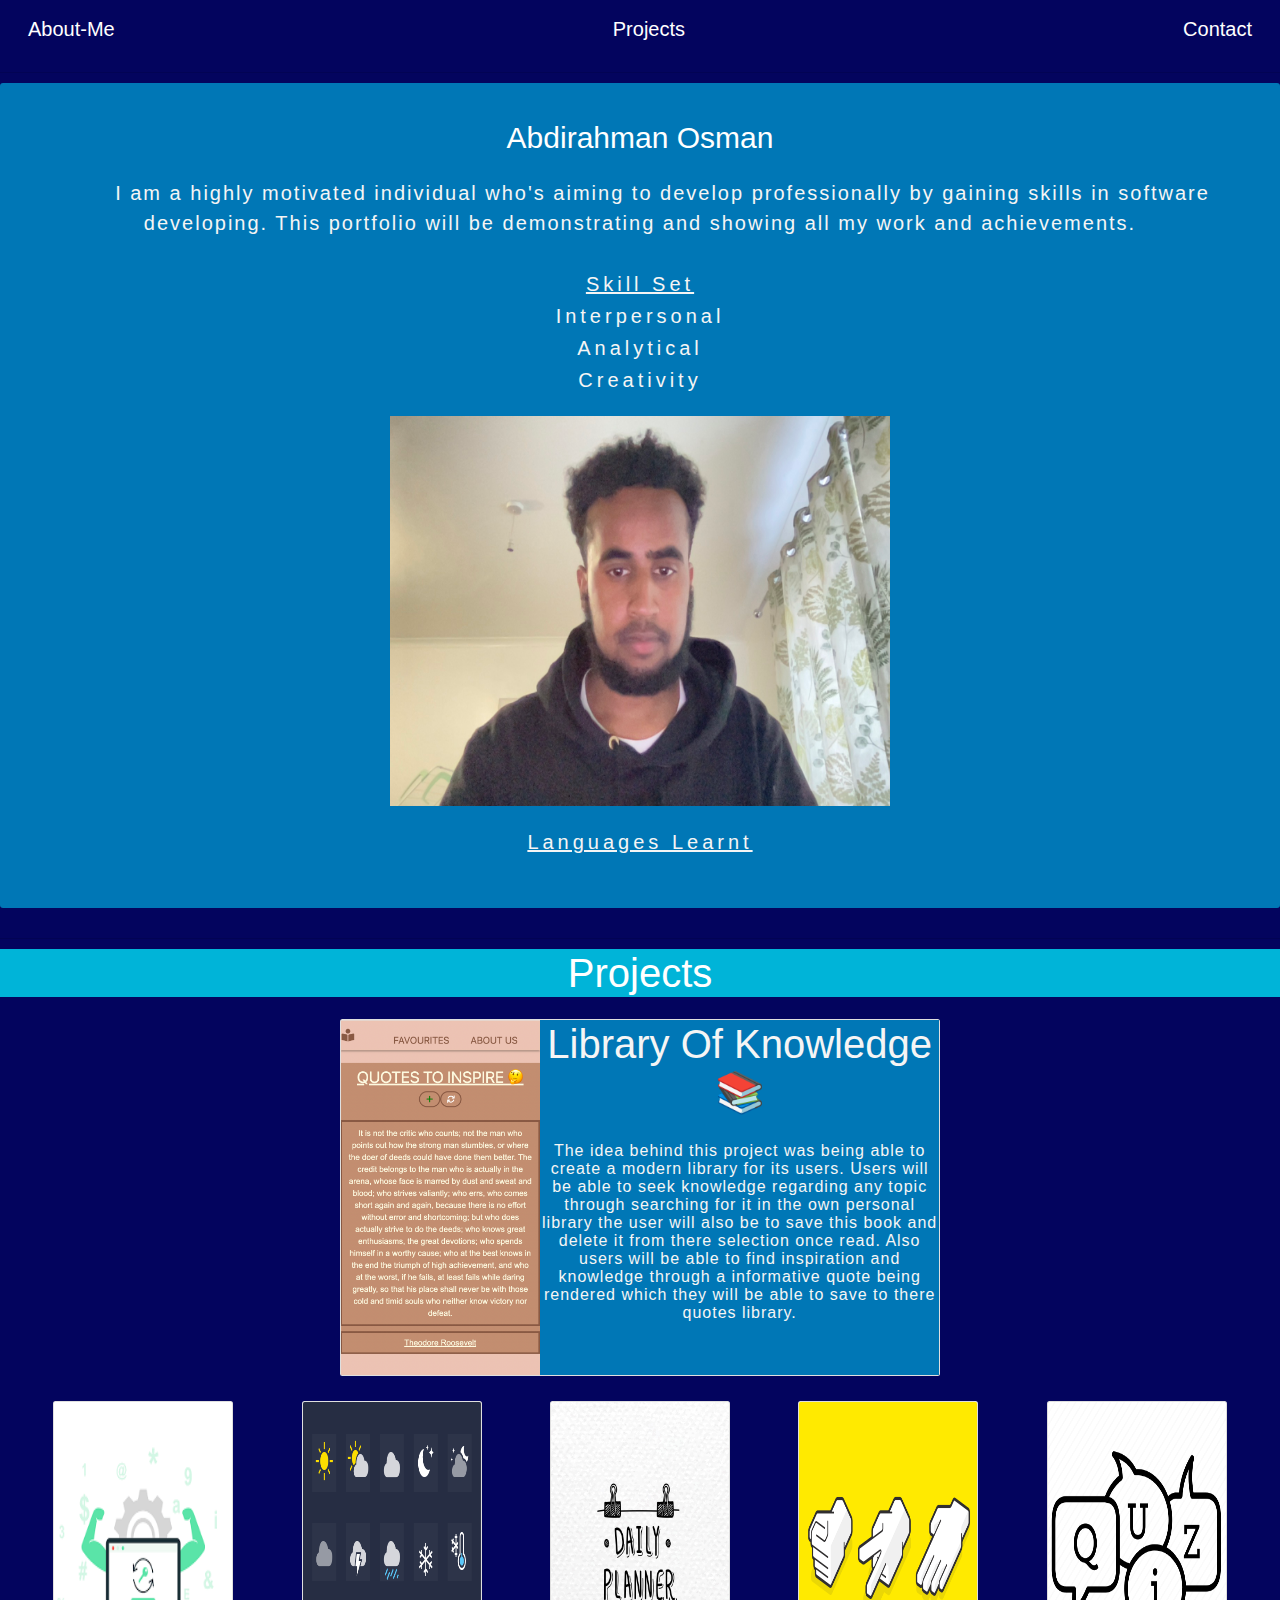
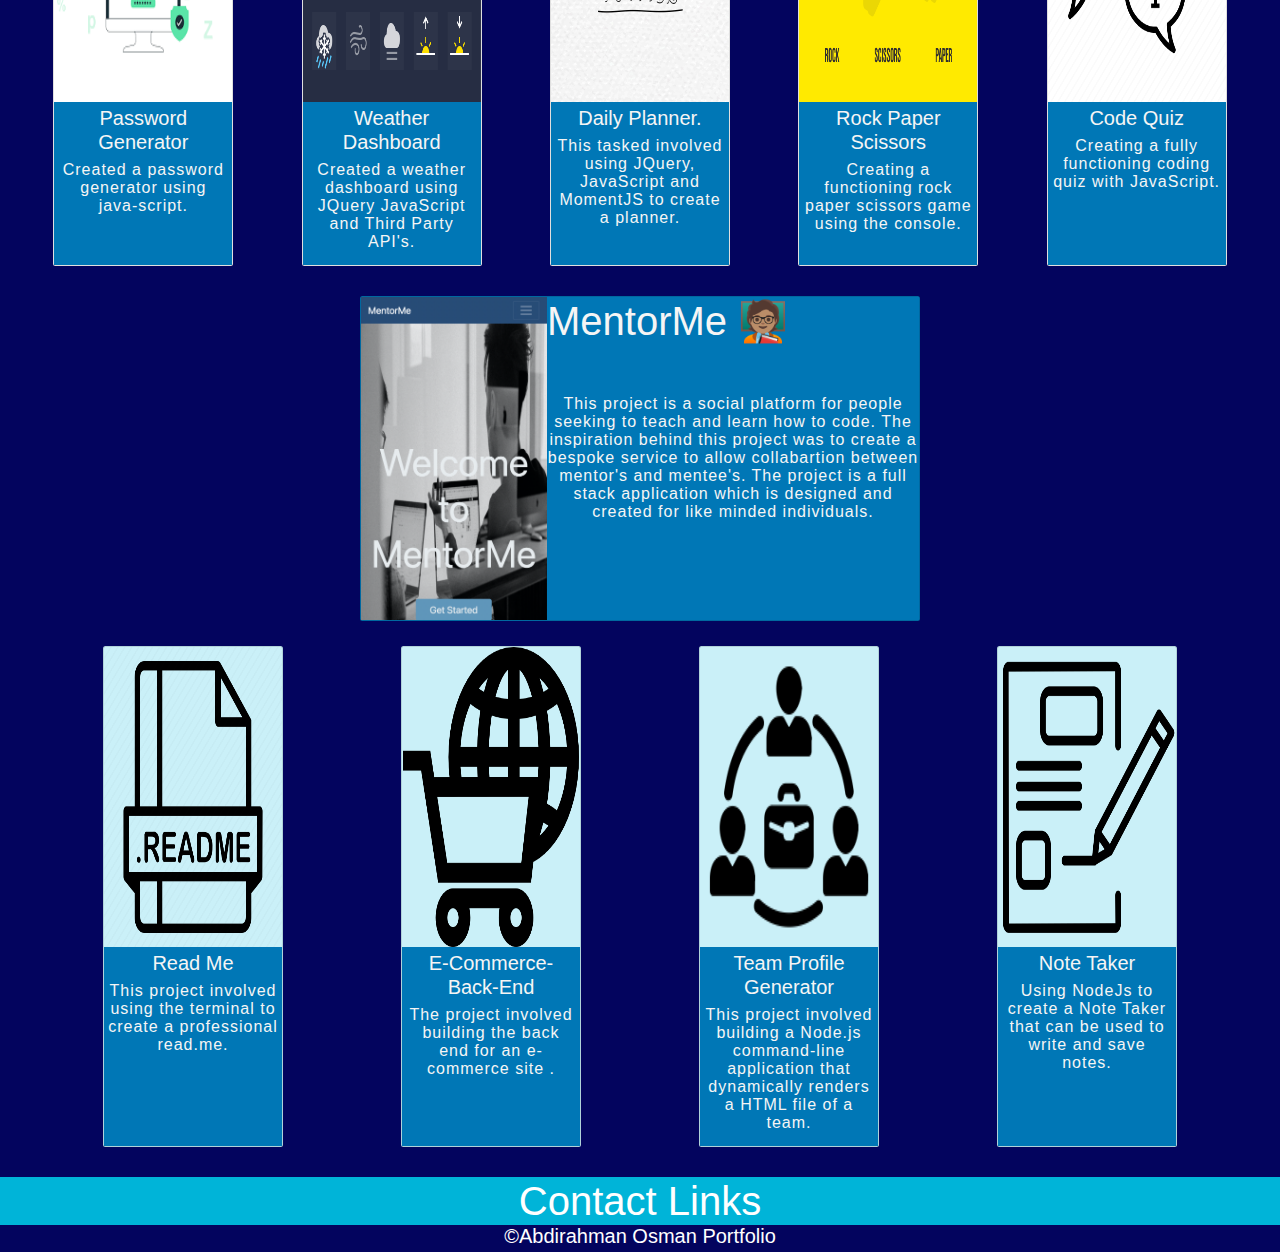
==== index.html @ 04a23a7f "new change" ====
<!DOCTYPE html>
<html lang="en-us">
  <head>
    <meta charset="UTF-8" />
    <link
      rel="stylesheet"
      href="https://cdn.jsdelivr.net/npm/bootstrap@4.3.1/dist/css/bootstrap.min.css"
      integrity="sha384-ggOyR0iXCbMQv3Xipma34MD+dH/1fQ784/j6cY/iJTQUOhcWr7x9JvoRxT2MZw1T"
      crossorigin="anonymous"
    />

    <title>My Portfolio</title>

    <link
      rel="stylesheet"
      href="https://cdnjs.cloudflare.com/ajax/libs/font-awesome/6.1.1/css/all.min.css"
      integrity="sha512-KfkfwYDsLkIlwQp6LFnl8zNdLGxu9YAA1QvwINks4PhcElQSvqcyVLLD9aMhXd13uQjoXtEKNosOWaZqXgel0g=="
      crossorigin="anonymous"
      referrerpolicy="no-referrer"
    />
    <link
      rel="stylesheet"
      href="https://cdnjs.cloudflare.com/ajax/libs/animate.css/4.1.1/animate.min.css"
    />
    <link
      rel="style"
      href="https://cdn.jsdelivr.net/npm/bootstrap@5.2.0/dist/css/bootstrap.min.css"
      rel="stylesheet"
      integrity="sha384-gH2yIJqKdNHPEq0n4Mqa/HGKIhSkIHeL5AyhkYV8i59U5AR6csBvApHHNl/vI1Bx"
      crossorigin="anonymous"
    />
    <link rel="stylesheet" href="/style.css" />
  </head>

  <body class="entire-body">
    <header class="header">
      <nav class="nav-container">
        <div class="nav-link">
          <a href="#about-me" id="anchor-me">About-Me</a>
        </div>
        <div class="nav-link">
          <a href="#projects" id="anchor-projects">Projects </a>
        </div>
        <div class="nav-link">
          <a href="#contact" id="anchor-contact">Contact</a>
        </div>
      </nav>
    </header>
    <hr />
    <main class="main">
      <!-- About me section of page -->
      <section id="about-me">
        <!--  About me container  -->
        <div class="about-me-container">
          <div class="jumbotron">
            <h1 class="display-4" id="about-me-name">Abdirahman Osman</h1>
            <p class="lead" id="statement-info">
              I am a highly motivated individual who's aiming to develop
              professionally by gaining skills in software developing. This
              portfolio will be demonstrating and showing all my work and
              achievements.
            </p>
            <h3 class="skills">Skill Set</h3>
            <ul class="skill-set">
              <li>Interpersonal</li>
              <li>Analytical</li>
              <li>Creativity</li>
            </ul>

            <div class="about-me-image">
              <img
                src="/images/pic-me.jpg"
                width="500px"
                height="390px"
              />
            </div>
            <h3 class="skills">Languages Learnt</h3>
            <div class="icons-jumbo">
              <i class="fa-brands fa-js"></i>
              <i class="fa-brands fa-node"></i>
              <i class="fa-brands fa-html5"></i>
              <i class="fa-brands fa-css3-alt"></i>
              <i class="fa-brands fa-java"></i>
            </div>
          </div>
        </div>
      </section>

      <hr />

      <section id="projects">
        <h2 class="projects-header">Projects</h2>

        <div class="container-phase-1">
          <div class="left">
            <div class="card mb-3" style="max-width: 600px">
              <div class="row g-0" id="card-img">
                <div class="col-md-4" id="card-img">
                  <img
                    src="/images/Screenshot 2022-05-30 at 08.26.18.png"
                    class="img-fluid rounded-start"
                    alt="..."
                  />
                </div>
                <div class="col-md-8" id="card">
                  <div class="card-body" id="card">
                    <h5 class="card-title-1" id="card-title">
                      Library Of Knowledge 📚
                    </h5>
                    <p class="card-text">
                      The idea behind this project was being able to create a
                      modern library for its users. Users will be able to seek
                      knowledge regarding any topic through searching for it in
                      the own personal library the user will also be to save
                      this book and delete it from there selection once read.
                      Also users will be able to find inspiration and knowledge
                      through a informative quote being rendered which they will
                      be able to save to there quotes library.
                    </p>

                    <a href="https://github.com/AOsman0">
                      <i id="icon-cards" class="fa-brands fa-github"></i>
                    </a>
                  </div>
                </div>
              </div>
            </div>
          </div>
          <div class="row">
            <div class="card m-4" style="width: 18rem">
              <img
                src="/images/password.png"
                class="card-img-top"
                alt="my-password"
              />

              <div class="card-body">
                <h5 class="card-title">Password Generator</h5>
                <p class="card-text">
                  Created a password generator using java-script.
                </p>
                <div class="github-link">
                  <a
                    href="https://github.com/AOsman0/password-generator/tree/dev"
                    class="card-link"
                    ><i id="github-link" class="fa-brands fa-github"></i
                  ></a>
                </div>
              </div>
            </div>
            <div class="card m-4" style="width: 18rem">
              <img
                src="/images/weather.png"
                class="card-img-top"
                alt="my-password"
              />

              <div class="card-body">
                <h5 class="card-title">Weather Dashboard</h5>
                <p class="card-text">
                  Created a weather dashboard using JQuery JavaScript and Third
                  Party API's.
                </p>
                <div class="github-link">
                  <a
                    href="https://github.com/AOsman0/weather-dashboard"
                    class="card-link"
                    ><i id="github-link" class="fa-brands fa-github"></i
                  ></a>
                </div>
              </div>
            </div>
            <div class="card m-4" style="width: 18rem">
              <img
                src="/images/planner.jpeg"
                class="card-img-top"
                alt="my-password"
              />

              <div class="card-body">
                <h5 class="card-title">Daily Planner.</h5>
                <p class="card-text">
                  This tasked involved using JQuery, JavaScript and MomentJS to
                  create a planner.
                </p>
                <div class="github-link">
                  <a
                    href="https://github.com/AOsman0/day-planner/tree/dev"
                    class="card-link"
                    ><i id="github-link" class="fa-brands fa-github"></i
                  ></a>
                </div>
              </div>
            </div>
            <div class="card m-4" style="width: 18rem">
              <img
                src="/images/1_8du96SQUQ0NlWmWvVu20Zw.png"
                class="card-img-top"
                alt="my-password"
              />

              <div class="card-body">
                <h5 class="card-title">Rock Paper Scissors</h5>
                <p class="card-text">
                  Creating a functioning rock paper scissors game using the
                  console.
                </p>
                <div class="github-link">
                  <a
                    href="https://github.com/AOsman0/rock-paper-scissors"
                    class="card-link"
                    ><i id="github-link" class="fa-brands fa-github"></i
                  ></a>
                </div>
              </div>
            </div>
            <div class="card m-4" style="width: 18rem">
              <img
                src="/images/quiz_01-512.webp"
                class="card-img-top"
                alt="my-password"
              />
              <div class="card-body">
                <h5 class="card-title">Code Quiz</h5>
                <p class="card-text">
                  Creating a fully functioning coding quiz with JavaScript.
                </p>
                <div class="github-link">
                  <a
                    href="      https://github.com/AOsman0/code-quiz
      "
                    class="card-link"
                    ><i id="github-link" class="fa-brands fa-github"></i
                  ></a>
                </div>
              </div>
            </div>
          </div>

          <div class="container-phase-2">
            <div class="left-2">
              <div class="card mb-3" id="card-img" style="width: 560px">
                <div class="row g-0" id="card-img">
                  <div class="col-md-4" id="card-img">
                    <img
                      src="/assets/images/Screenshot 2022-07-29 at 09.22.35.png"
                      class="img-fluid rounded-start"
                      alt="..."
                    />
                  </div>
                  <div class="col-md-8" id="card">
                    <div class="card-body" id="card">
                      <h5 class="card-title-2" id="card-title-2">
                        MentorMe 🧑🏽‍🏫
                      </h5>
                      <p class="card-text-2">
                        This project is a social platform for people seeking to
                        teach and learn how to code. The inspiration behind this
                        project was to create a bespoke service to allow
                        collabartion between mentor's and mentee's. The project
                        is a full stack application which is designed and
                        created for like minded individuals.
                      </p>
                      <a href="https://github.com/Am0031/coding-mentoring">
                        <i id="icon-cards" class="fa-brands fa-github"></i>
                      </a>
                    </div>
                  </div>
                </div>
              </div>
            </div>
            <div class="row">
              <div class="card m-4" style="width: 18rem" id="second-phase">
                <img
                  src="/assets/images/read-me.webp"
                  class="card-img-top"
                  alt="my-password"
                />

                <div class="card-body">
                  <h5 class="card-title">Read Me</h5>
                  <p class="card-text">
                    This project involved using the terminal to create a
                    professional read.me.
                  </p>
                  <div class="github-link">
                    <a
                      href="https://github.com/AOsman0/read-me"
                      class="card-link"
                      ><i id="github-link" class="fa-brands fa-github"></i
                    ></a>
                  </div>
                </div>
              </div>
              <div class="card m-4" style="width: 18rem" id="second-phase">
                <img
                  src="/assets/images/ecommerce.png"
                  class="card-img-top"
                  alt="my-password"
                />

                <div class="card-body">
                  <h5 class="card-title">E-Commerce-Back-End</h5>
                  <p class="card-text">
                    The project involved building the back end for an e-commerce
                    site .
                  </p>
                  <div class="github-link">
                    <a
                      href="https://github.com/AOsman0/e-commerce-back-end/tree/dev"
                      class="card-link"
                      ><i id="github-link" class="fa-brands fa-github"></i
                    ></a>
                  </div>
                </div>
              </div>
              <div class="card m-4" style="width: 18rem" id="second-phase">
                <img
                  src="/assets/images/team.png"
                  class="card-img-top"
                  alt="my-password"
                />

                <div class="card-body">
                  <h5 class="card-title">Team Profile Generator</h5>
                  <p class="card-text">
                    This project involved building a Node.js command-line
                    application that dynamically renders a HTML file of a team.
                  </p>
                  <div class="github-link">
                    <a
                      href="https://github.com/AOsman0/team-profile-gen/tree/dev"
                      class="card-link"
                      ><i id="github-link" class="fa-brands fa-github"></i
                    ></a>
                  </div>
                </div>
              </div>
              <div class="card m-4" style="width: 18rem" id="second-phase">
                <img
                  src="/assets/images/note-taker.png"
                  class="card-img-top"
                  alt="my-password"
                />

                <div class="card-body">
                  <h5 class="card-title">Note Taker</h5>
                  <p class="card-text">
                    Using NodeJs to create a Note Taker that can be used to
                    write and save notes.
                  </p>
                  <div class="github-link">
                    <a
                      href="https://github.com/AOsman0/note-taker"
                      class="card-link"
                      ><i id="github-link" class="fa-brands fa-github"></i
                    ></a>
                  </div>
                </div>
              </div>
            </div>
          </div>
        </div>
      </section>

      <section id="contact">
        <h2 class="contact-links">Contact Links</h2>
        <div class="contact-container">
          <div class="contact-icons">
            <a href="mailto:abdiosman779@gmail.com">
              <i class="fa-solid fa-envelope"></i>
            </a>
          </div>
          <div class="contact-icons">
            <a href="https://www.linkedin.com/in/abdirahman-osman-344202208/">
              <i id="icons" class="fa-brands fa-linkedin"></i>
            </a>
          </div>
          <div class="contact-icons">
            <a href="https://github.com/AOsman0">
              <i id="icons" class="fa-brands fa-github"></i>
            </a>
          </div>
          <div class="contact-icons">
            <a href="tel:+447768656030">
              <i id="icons" class="fa-solid fa-phone"></i>
            </a>
          </div>
          <div class="contact-icons">
            <a
              href="https://drive.google.com/file/d/1iX-VAU-oFXB4nHD9XON-AXW61D3AeiOS/view?usp=sharing"
            >
              <i id="icons" class="fa-solid fa-file"></i>
            </a>
          </div>
        </div>
      </section>
    </main>
    <footer>
      <p class="footer-text">&copy;Abdirahman Osman Portfolio</p>
    </footer>
  </body>
</html>
---- style.css ----
:root {
  --midnight-blue: #03045eff;
  --star-command-blue: #0077b6ff;
  --pacific-blue: #00b4d8ff;
  --middle-blue: #90e0efff;
  --light-cyan: #caf0f8ff;
}

html {
  font-size: 10px;
}

/* body css */
body {
  margin: 0%;
  font-size: 10px;
  background-color: var(--midnight-blue);
  min-height: 100vh;
  font-family: Arial, Helvetica, sans-serif;
  line-height: 1.2rem;
  color: white;
}

/* header css */
header {
  position: static;
  top: 0%;
  width: 100%;
  height: 100%;
}

/* nav container */
.nav-container {
  display: flex;
  flex-direction: row;
  justify-content: space-between;
}

.nav-link {
  margin: 1.8rem;
}
.nav-link a {
  text-decoration: none;
  font-size: 2rem;
  color: rgb(255, 255, 255);
}

/* About-Me */
.about-me-container {
  display: flex;
  flex-direction: column;
  align-items: center;
  flex-wrap: wrap;
}

#about-me-name {
  font-size: 3rem;
  color: rgb(255, 255, 255);
  font-style: arial;
  text-align: center;
  line-height: 30px;
}
.about-me-image {
  display: flex;
  flex-direction: column;
  align-items: center;
  padding: 2rem;
}

.skills {
  font-size: 2rem;
}
.skill-set {
  display: inline;
  padding: 0%;
}

.jumbotron {
  background-color: var(--star-command-blue);
}

.icons-jumbo {
  font-size: 5rem;
  text-align: center;
  padding-top: 1rem;
}

#statement-info {
  text-align: center;
  font-size: 2rem;
  color: whitesmoke;
  letter-spacing: 2px;
  text-indent: 45px;
  line-height: 30px;
  padding: 2rem;
}

.skills {
  text-decoration: underline;
  font-size: 2rem;
  margin: 0%;
}
.skill-set,
.skills {
  text-align: center;
  list-style-type: none;
  font-size: 2rem;
  letter-spacing: 4px;
  line-height: 32px;
  color: whitesmoke;
}
/* Project Cards */

.card-title-1 {
  text-align: center;
  font-size: 4rem;
  padding: 0;
}
.card {
  color: whitesmoke;
  font-size: 1.6rem;
  line-height: 1.8rem;
}

#card {
  background-color: var(--star-command-blue);
  display: flex;
  flex-wrap: wrap;
  position: static;
  margin: 0;
  padding: 0;
}

#card-img {
  background-color: var(--star-command-blue);
  margin: 0rem;
  padding: 0%;
}

.card-text {
  letter-spacing: 1px;
}
h5 {
  font-size: 2rem;
}

.right {
  display: flex;
  flex-direction: row-reverse;
}

.card-img {
  object-fit: contain;
}

.card-img-top {
  max-width: 300px;
  height: 300px;
}

.card-body {
  background-color: var(--star-command-blue);
  padding: 4px;
}
.left {
  display: flex;
  flex-direction: column;
  align-items: center;
}

.card-body {
  text-align: center;
}

.m-4 {
  margin: 0% !important;
}

.github-link {
  align-content: center;
}

.row {
  display: flex;
  flex-direction: row;
  justify-content: space-evenly;
  margin-top: 1.5rem;
}

.projects-header {
  text-align: center;
  font-size: 4rem;
  margin-bottom: 2.2rem;
  background-color: var(--pacific-blue);
}

.left-2 {
  display: flex;
  flex-direction: column;
  align-items: center;
  margin-top: 3rem;
}

.card-title-2 {
  font-size: 4rem;
  text-align: center;
}

.card-text-2 {
  letter-spacing: 1px;
  text-align: center;
}

#second-phase {
  background-color: var(--light-cyan);
}

#icons {
  color: blue;
}

/* Contact */
.contact-icons {
  text-align: center;
  font-size: 25px;
}

.contact-links {
  font-size: 4rem;
  text-align: center;
  margin-top: 3rem;
  background-color: var(--pacific-blue);
}

.footer-text {
  text-align: center;
  font-size: 20px;
}

@media screen and (max-width: 570px) {
  .nav-container {
    display: flex;
    flex-direction: column;
    align-items: center;
  }
  .nav-link {
    display: flex;
    flex-direction: row;
    justify-content: center;
  }
  .project-card {
    width: 100%;
  }
  .about-me-container {
    display: flex;
    flex-direction: column;
    align-items: center;
    margin: 0;
    width: 100%;
  }
}
#icon-cards {
  text-align: center;
  font-size: 3rem;
}
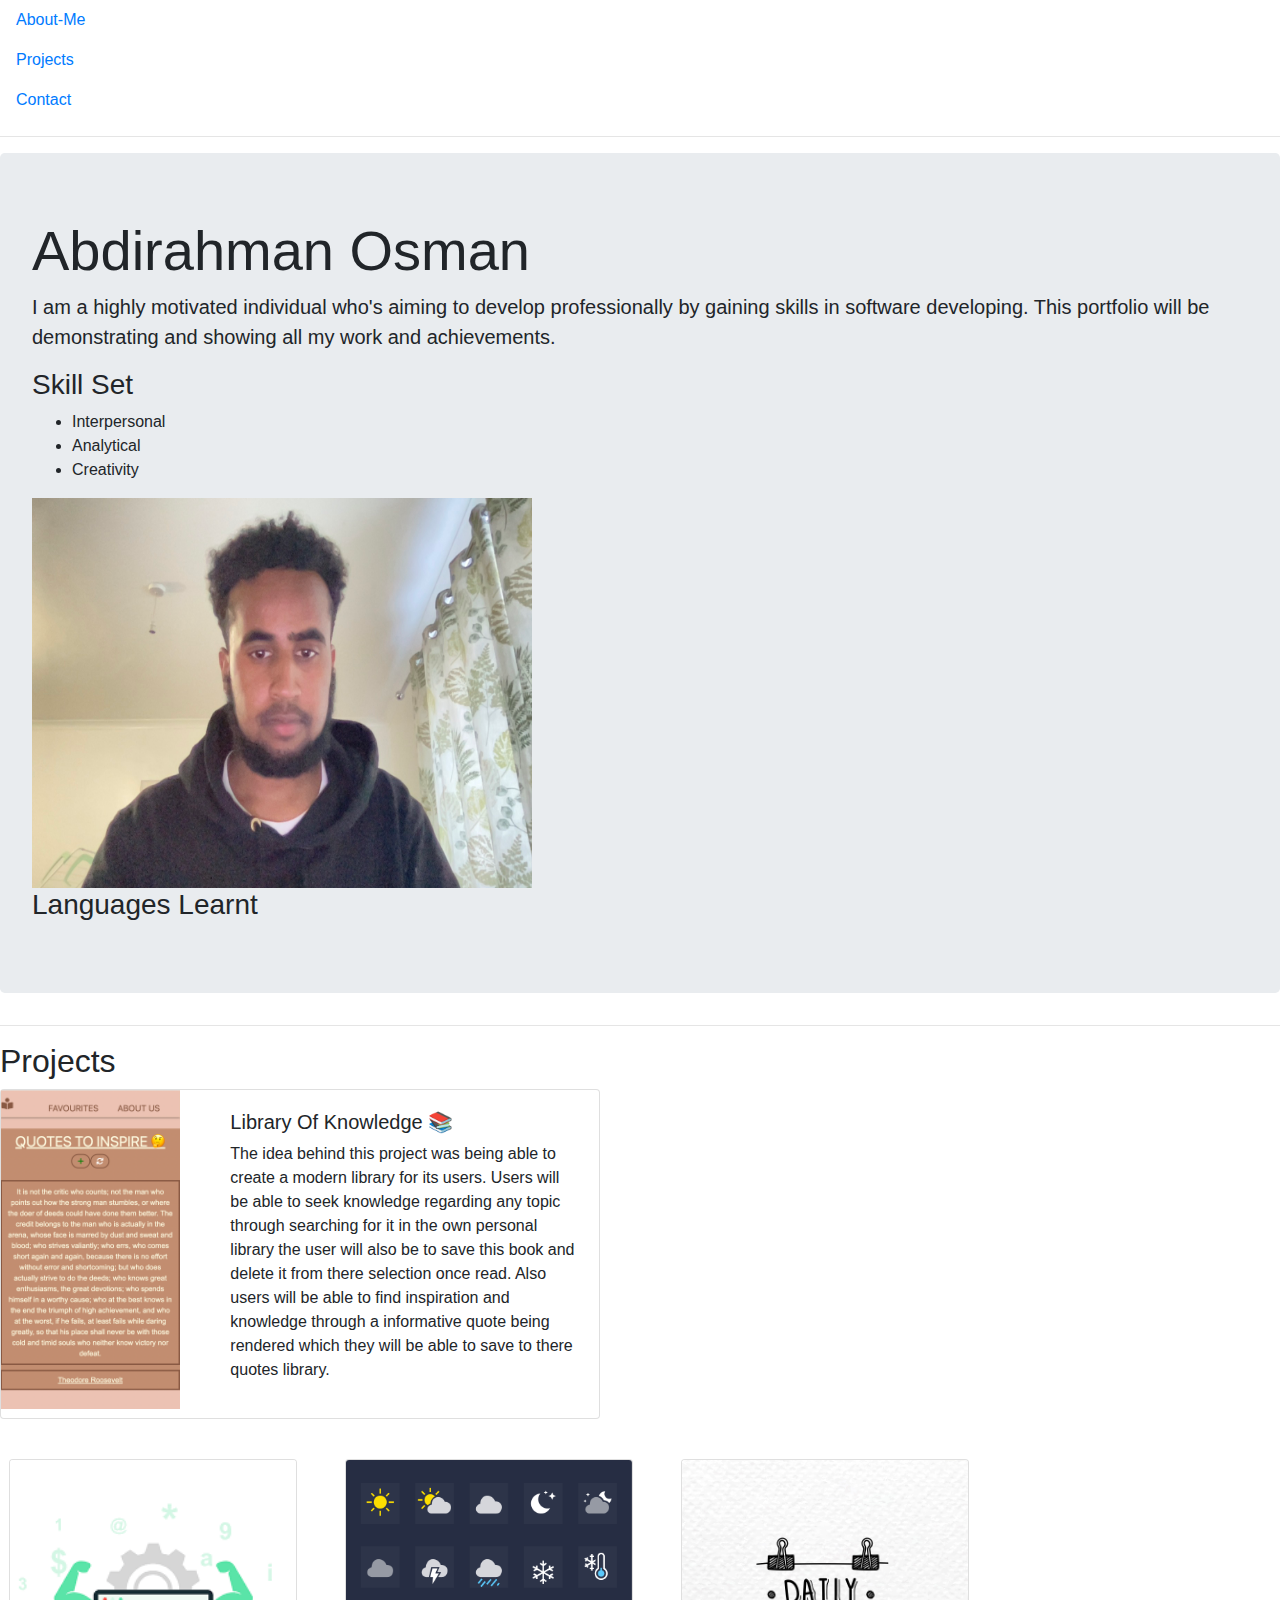
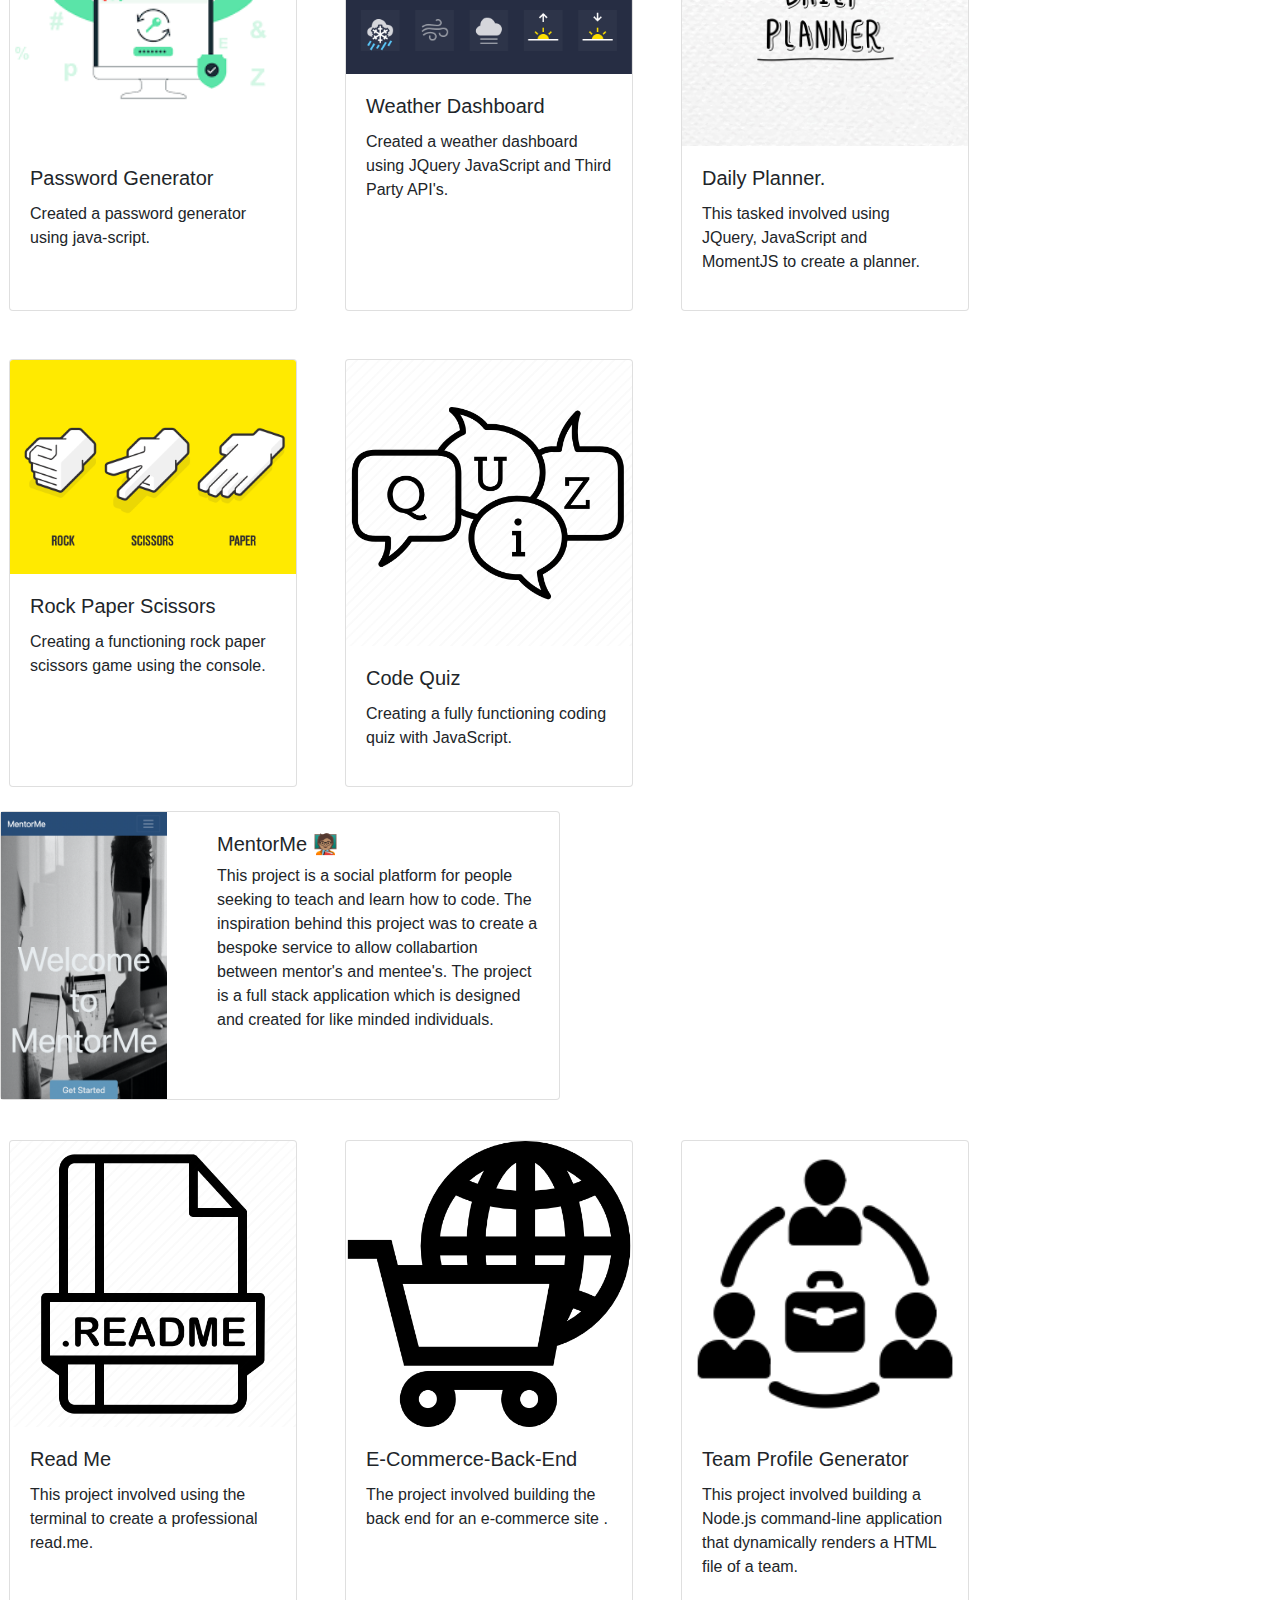
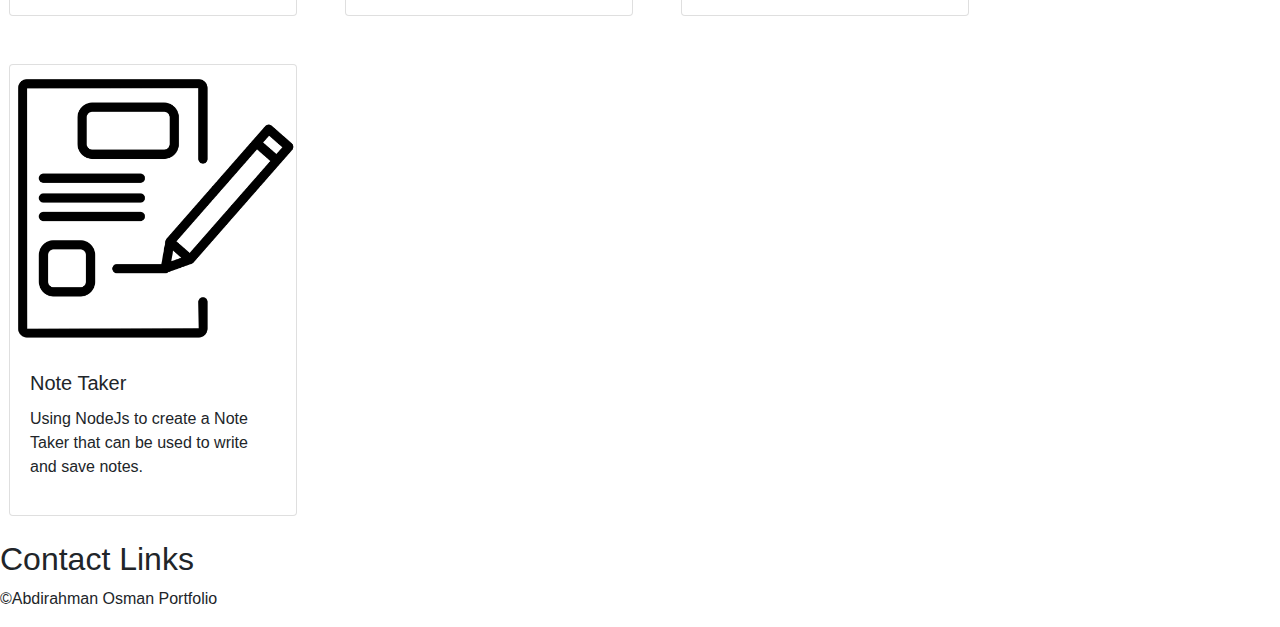
==== commit 8bb6c791: "changes the name of style.css" ====
--- a/index.html
+++ b/index.html
@@ -29,7 +29,7 @@
       integrity="sha384-gH2yIJqKdNHPEq0n4Mqa/HGKIhSkIHeL5AyhkYV8i59U5AR6csBvApHHNl/vI1Bx"
       crossorigin="anonymous"
     />
-    <link rel="stylesheet" href="/style.css" />
+    <link rel="stylesheet" href="/styles.css" />
   </head>
 
   <body class="entire-body">
@@ -68,11 +68,7 @@
             </ul>
 
             <div class="about-me-image">
-              <img
-                src="/images/pic-me.jpg"
-                width="500px"
-                height="390px"
-              />
+              <img src="/images/pic-me.jpg" width="500px" height="390px" />
             </div>
             <h3 class="skills">Languages Learnt</h3>
             <div class="icons-jumbo">
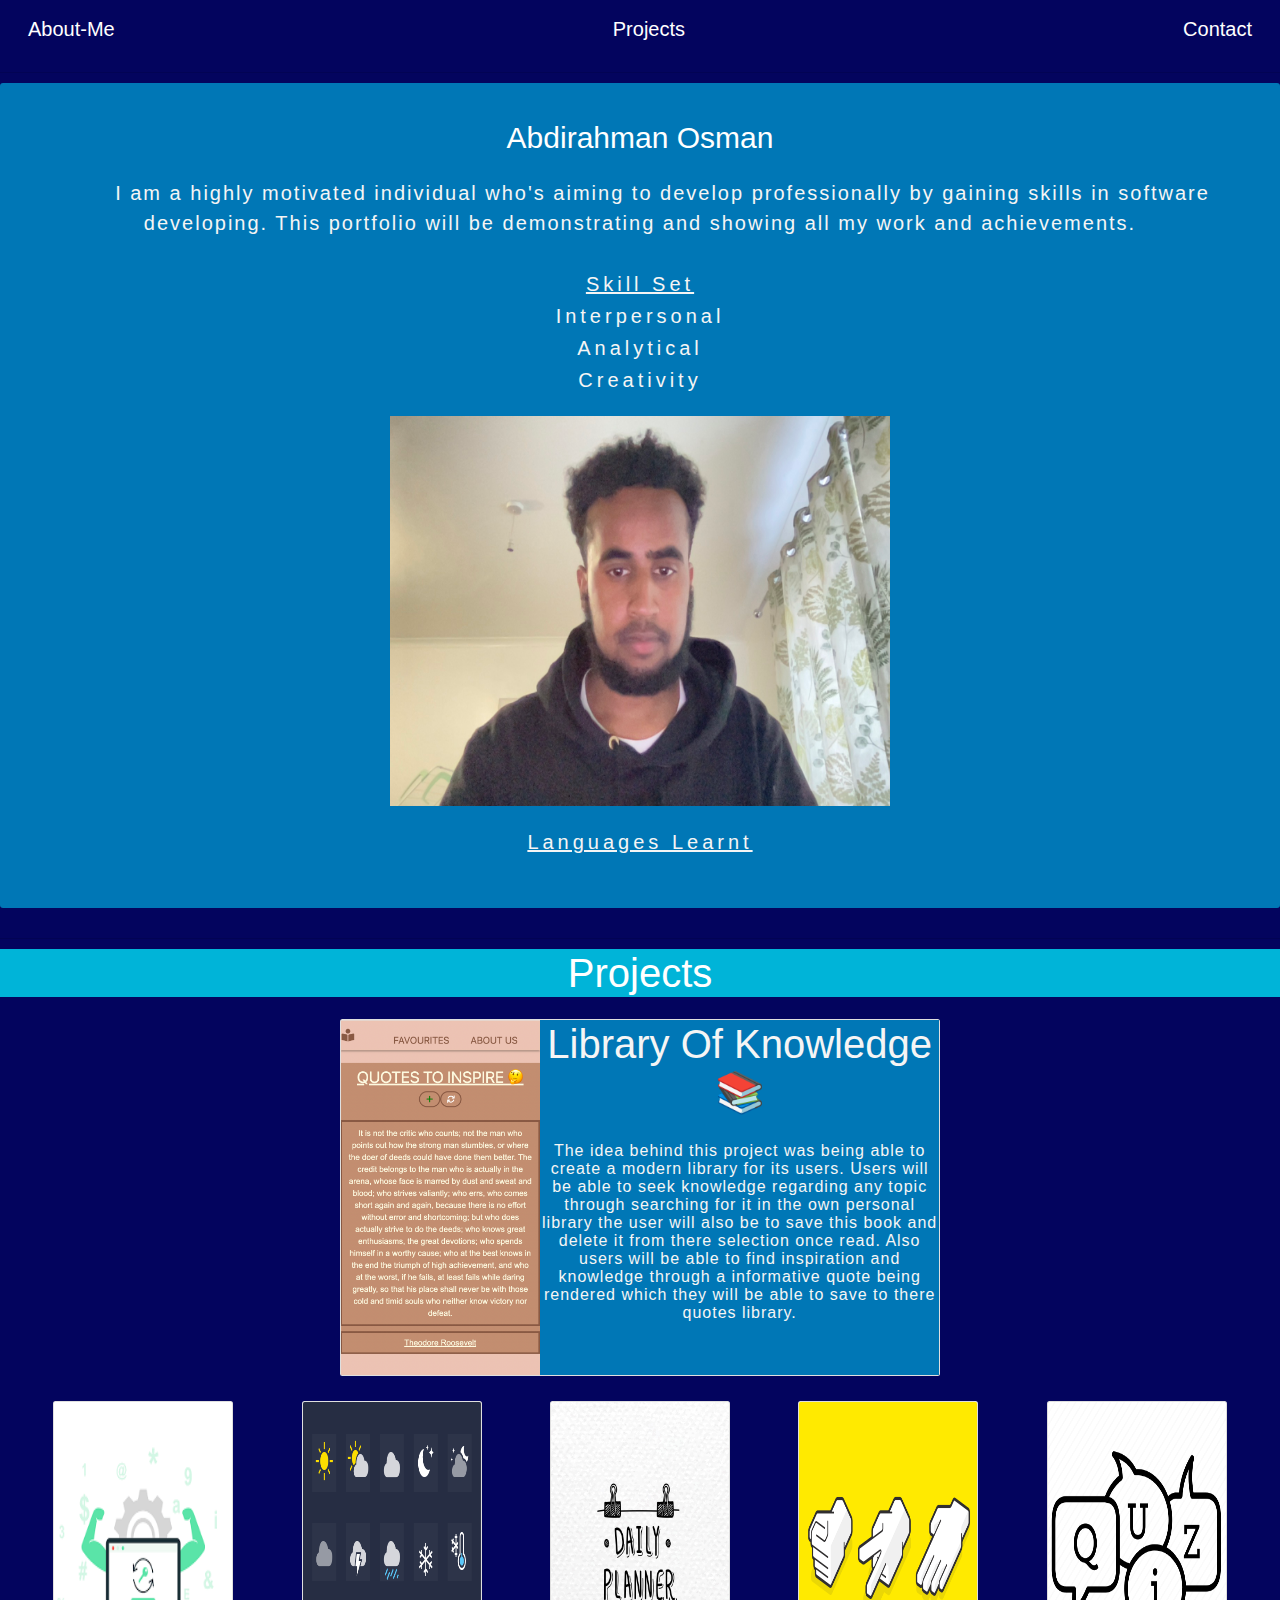
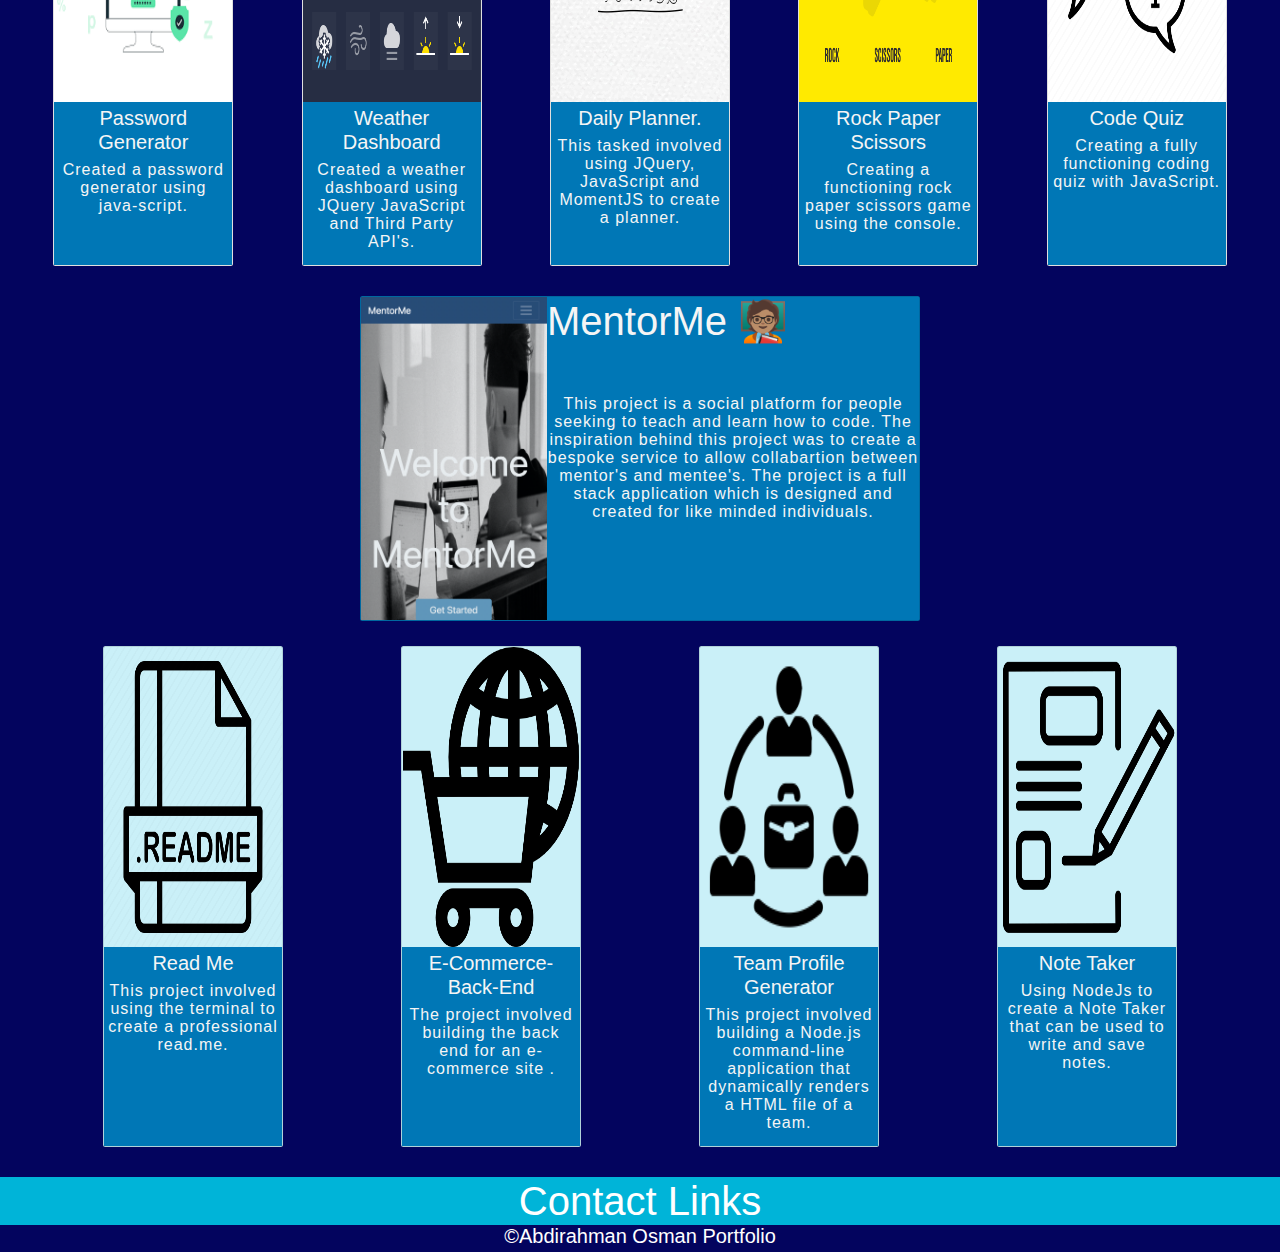
==== commit 889ab177: "new changes" ====
--- a/index.html
+++ b/index.html
@@ -29,7 +29,7 @@
       integrity="sha384-gH2yIJqKdNHPEq0n4Mqa/HGKIhSkIHeL5AyhkYV8i59U5AR6csBvApHHNl/vI1Bx"
       crossorigin="anonymous"
     />
-    <link rel="stylesheet" href="/styles.css" />
+    <link rel="stylesheet" href="./styles.css" />
   </head>
 
   <body class="entire-body">
--- a/styles.css
+++ b/styles.css
@@ -0,0 +1,265 @@
+:root {
+  --midnight-blue: #03045eff;
+  --star-command-blue: #0077b6ff;
+  --pacific-blue: #00b4d8ff;
+  --middle-blue: #90e0efff;
+  --light-cyan: #caf0f8ff;
+}
+
+html {
+  font-size: 10px;
+}
+
+/* body css */
+body {
+  margin: 0%;
+  font-size: 10px;
+  background-color: var(--midnight-blue);
+  min-height: 100vh;
+  font-family: Arial, Helvetica, sans-serif;
+  line-height: 1.2rem;
+  color: white;
+}
+
+/* header css */
+header {
+  position: static;
+  top: 0%;
+  width: 100%;
+  height: 100%;
+}
+
+/* nav container */
+.nav-container {
+  display: flex;
+  flex-direction: row;
+  justify-content: space-between;
+}
+
+.nav-link {
+  margin: 1.8rem;
+}
+.nav-link a {
+  text-decoration: none;
+  font-size: 2rem;
+  color: rgb(255, 255, 255);
+}
+
+/* About-Me */
+.about-me-container {
+  display: flex;
+  flex-direction: column;
+  align-items: center;
+  flex-wrap: wrap;
+}
+
+#about-me-name {
+  font-size: 3rem;
+  color: rgb(255, 255, 255);
+  font-style: arial;
+  text-align: center;
+  line-height: 30px;
+}
+.about-me-image {
+  display: flex;
+  flex-direction: column;
+  align-items: center;
+  padding: 2rem;
+}
+
+.skills {
+  font-size: 2rem;
+}
+.skill-set {
+  display: inline;
+  padding: 0%;
+}
+
+.jumbotron {
+  background-color: var(--star-command-blue);
+}
+
+.icons-jumbo {
+  font-size: 5rem;
+  text-align: center;
+  padding-top: 1rem;
+}
+
+#statement-info {
+  text-align: center;
+  font-size: 2rem;
+  color: whitesmoke;
+  letter-spacing: 2px;
+  text-indent: 45px;
+  line-height: 30px;
+  padding: 2rem;
+}
+
+.skills {
+  text-decoration: underline;
+  font-size: 2rem;
+  margin: 0%;
+}
+.skill-set,
+.skills {
+  text-align: center;
+  list-style-type: none;
+  font-size: 2rem;
+  letter-spacing: 4px;
+  line-height: 32px;
+  color: whitesmoke;
+}
+/* Project Cards */
+
+.card-title-1 {
+  text-align: center;
+  font-size: 4rem;
+  padding: 0;
+}
+.card {
+  color: whitesmoke;
+  font-size: 1.6rem;
+  line-height: 1.8rem;
+}
+
+#card {
+  background-color: var(--star-command-blue);
+  display: flex;
+  flex-wrap: wrap;
+  position: static;
+  margin: 0;
+  padding: 0;
+}
+
+#card-img {
+  background-color: var(--star-command-blue);
+  margin: 0rem;
+  padding: 0%;
+}
+
+.card-text {
+  letter-spacing: 1px;
+}
+h5 {
+  font-size: 2rem;
+}
+
+.right {
+  display: flex;
+  flex-direction: row-reverse;
+}
+
+.card-img {
+  object-fit: contain;
+}
+
+.card-img-top {
+  max-width: 300px;
+  height: 300px;
+}
+
+.card-body {
+  background-color: var(--star-command-blue);
+  padding: 4px;
+}
+.left {
+  display: flex;
+  flex-direction: column;
+  align-items: center;
+}
+
+.card-body {
+  text-align: center;
+}
+
+.m-4 {
+  margin: 0% !important;
+}
+
+.github-link {
+  align-content: center;
+}
+
+.row {
+  display: flex;
+  flex-direction: row;
+  justify-content: space-evenly;
+  margin-top: 1.5rem;
+}
+
+.projects-header {
+  text-align: center;
+  font-size: 4rem;
+  margin-bottom: 2.2rem;
+  background-color: var(--pacific-blue);
+}
+
+.left-2 {
+  display: flex;
+  flex-direction: column;
+  align-items: center;
+  margin-top: 3rem;
+}
+
+.card-title-2 {
+  font-size: 4rem;
+  text-align: center;
+}
+
+.card-text-2 {
+  letter-spacing: 1px;
+  text-align: center;
+}
+
+#second-phase {
+  background-color: var(--light-cyan);
+}
+
+#icons {
+  color: blue;
+}
+
+/* Contact */
+.contact-icons {
+  text-align: center;
+  font-size: 25px;
+}
+
+.contact-links {
+  font-size: 4rem;
+  text-align: center;
+  margin-top: 3rem;
+  background-color: var(--pacific-blue);
+}
+
+.footer-text {
+  text-align: center;
+  font-size: 20px;
+}
+
+@media screen and (max-width: 570px) {
+  .nav-container {
+    display: flex;
+    flex-direction: column;
+    align-items: center;
+  }
+  .nav-link {
+    display: flex;
+    flex-direction: row;
+    justify-content: center;
+  }
+  .project-card {
+    width: 100%;
+  }
+  .about-me-container {
+    display: flex;
+    flex-direction: column;
+    align-items: center;
+    margin: 0;
+    width: 100%;
+  }
+}
+#icon-cards {
+  text-align: center;
+  font-size: 3rem;
+}
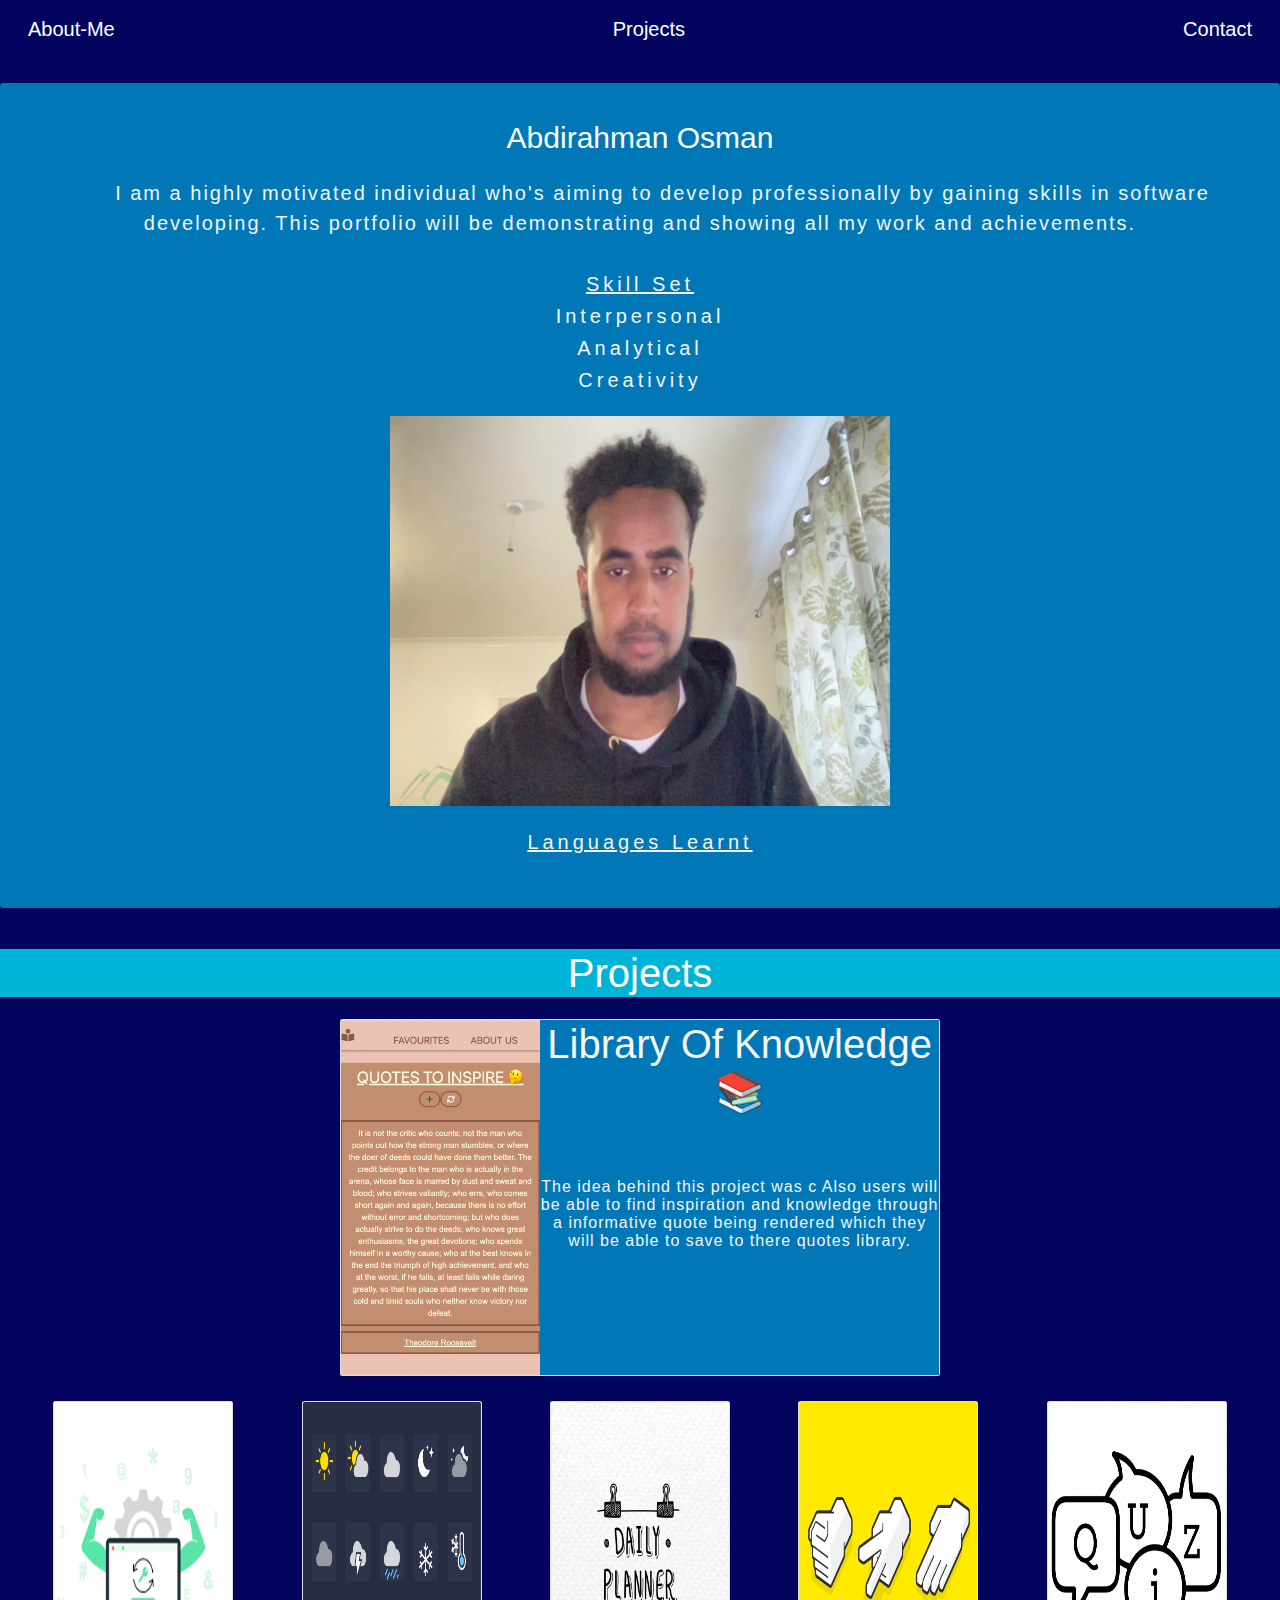
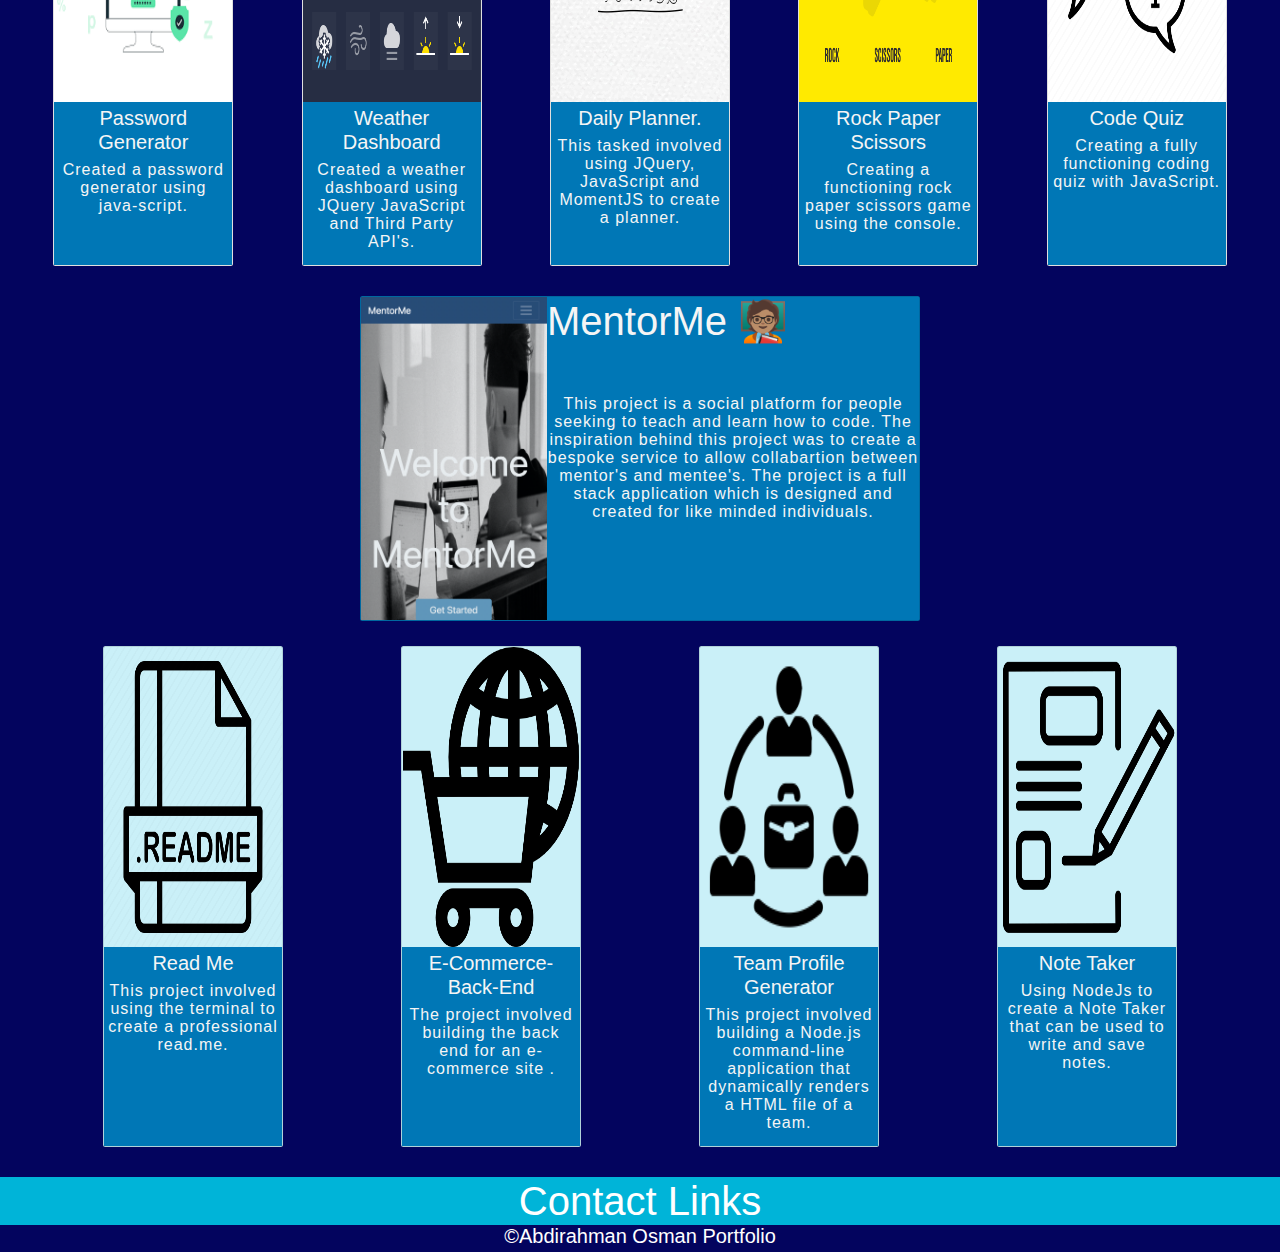
==== commit d1a693ff: "completed portfolio" ====
--- a/index.html
+++ b/index.html
@@ -68,7 +68,7 @@
             </ul>
 
             <div class="about-me-image">
-              <img src="/images/pic-me.jpg" width="500px" height="390px" />
+              <img src="./images/pic-me.jpg" width="500px" height="390px" />
             </div>
             <h3 class="skills">Languages Learnt</h3>
             <div class="icons-jumbo">
@@ -93,7 +93,7 @@
               <div class="row g-0" id="card-img">
                 <div class="col-md-4" id="card-img">
                   <img
-                    src="/images/Screenshot 2022-05-30 at 08.26.18.png"
+                    src="./images/Screenshot 2022-05-30 at 08.26.18.png"
                     class="img-fluid rounded-start"
                     alt="..."
                   />
@@ -104,11 +104,7 @@
                       Library Of Knowledge 📚
                     </h5>
                     <p class="card-text">
-                      The idea behind this project was being able to create a
-                      modern library for its users. Users will be able to seek
-                      knowledge regarding any topic through searching for it in
-                      the own personal library the user will also be to save
-                      this book and delete it from there selection once read.
+                      The idea behind this project was c
                       Also users will be able to find inspiration and knowledge
                       through a informative quote being rendered which they will
                       be able to save to there quotes library.
@@ -125,7 +121,7 @@
           <div class="row">
             <div class="card m-4" style="width: 18rem">
               <img
-                src="/images/password.png"
+                src="./images/password.png"
                 class="card-img-top"
                 alt="my-password"
               />
@@ -146,7 +142,7 @@
             </div>
             <div class="card m-4" style="width: 18rem">
               <img
-                src="/images/weather.png"
+                src="./images/weather.png"
                 class="card-img-top"
                 alt="my-password"
               />
@@ -168,7 +164,7 @@
             </div>
             <div class="card m-4" style="width: 18rem">
               <img
-                src="/images/planner.jpeg"
+                src="./images/planner.jpeg"
                 class="card-img-top"
                 alt="my-password"
               />
@@ -190,7 +186,7 @@
             </div>
             <div class="card m-4" style="width: 18rem">
               <img
-                src="/images/1_8du96SQUQ0NlWmWvVu20Zw.png"
+                src="./images/1_8du96SQUQ0NlWmWvVu20Zw.png"
                 class="card-img-top"
                 alt="my-password"
               />
@@ -212,7 +208,7 @@
             </div>
             <div class="card m-4" style="width: 18rem">
               <img
-                src="/images/quiz_01-512.webp"
+                src="./images/quiz_01-512.webp"
                 class="card-img-top"
                 alt="my-password"
               />
@@ -239,7 +235,7 @@
                 <div class="row g-0" id="card-img">
                   <div class="col-md-4" id="card-img">
                     <img
-                      src="/assets/images/Screenshot 2022-07-29 at 09.22.35.png"
+                      src="./images/Screenshot 2022-07-29 at 09.22.35.png"
                       class="img-fluid rounded-start"
                       alt="..."
                     />
@@ -290,7 +286,7 @@
               </div>
               <div class="card m-4" style="width: 18rem" id="second-phase">
                 <img
-                  src="/assets/images/ecommerce.png"
+                  src="./images/ecommerce.png"
                   class="card-img-top"
                   alt="my-password"
                 />
@@ -312,7 +308,7 @@
               </div>
               <div class="card m-4" style="width: 18rem" id="second-phase">
                 <img
-                  src="/assets/images/team.png"
+                  src="./images/team.png"
                   class="card-img-top"
                   alt="my-password"
                 />
@@ -334,7 +330,7 @@
               </div>
               <div class="card m-4" style="width: 18rem" id="second-phase">
                 <img
-                  src="/assets/images/note-taker.png"
+                  src="./images/note-taker.png"
                   class="card-img-top"
                   alt="my-password"
                 />
